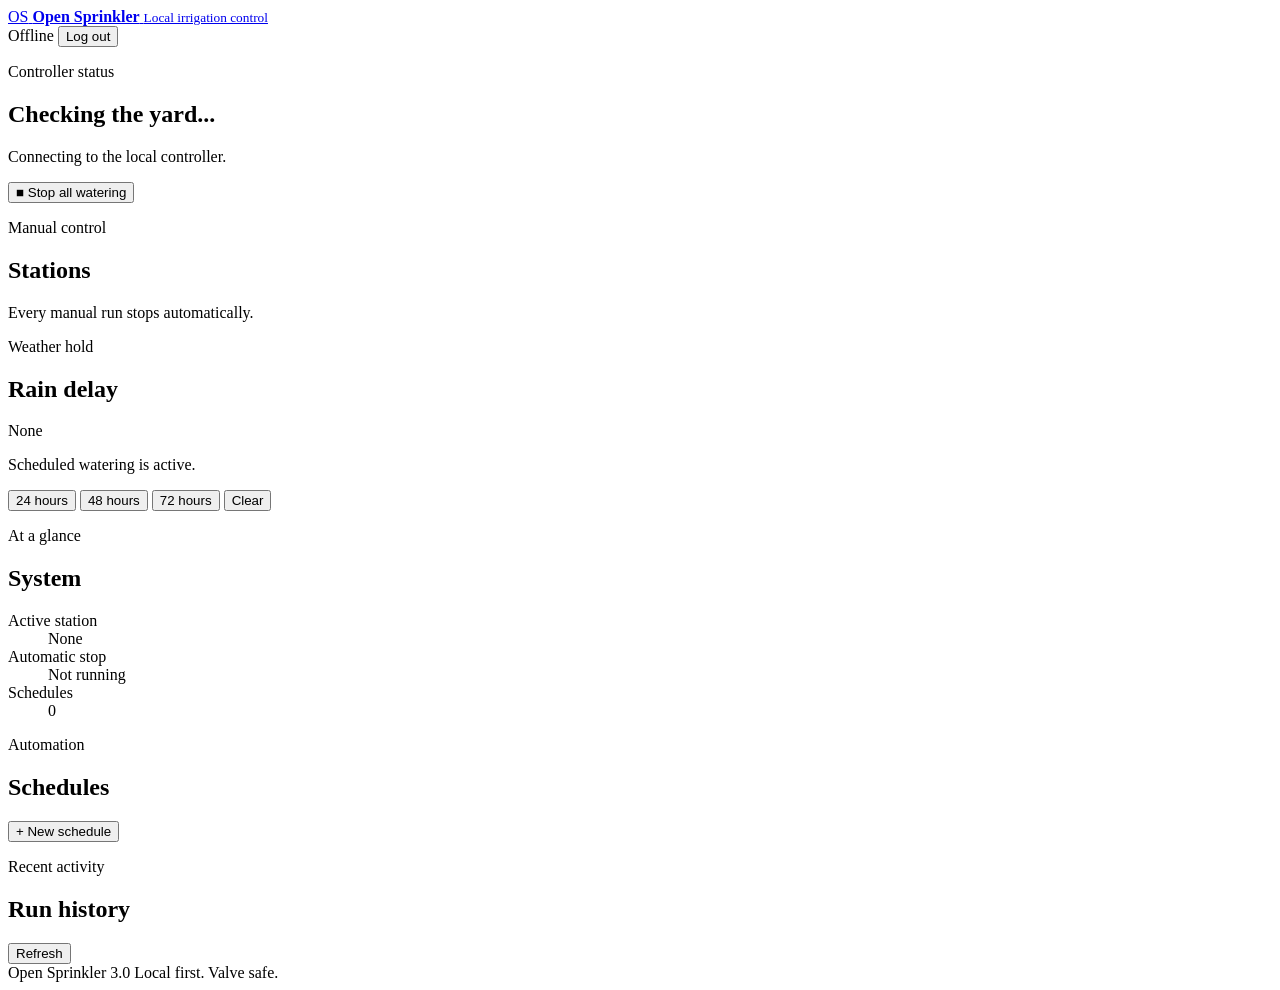
==== src/open_sprinkler/web/index.html @ cd83ec85 "Build secure 3.0 web dashboard and deployment" ====
<!doctype html>
<html lang="en">
  <head>
    <meta charset="utf-8">
    <meta name="viewport" content="width=device-width, initial-scale=1">
    <meta name="theme-color" content="#0b3a3e">
    <title>Open Sprinkler</title>
    <link rel="icon" href="/favicon.svg" type="image/svg+xml">
    <link rel="stylesheet" href="/assets/styles.css">
    <script src="/assets/app.js" defer></script>
  </head>
  <body>
    <div class="page-shell">
      <header class="site-header">
        <a class="brand" href="/" aria-label="Open Sprinkler home">
          <span class="brand-mark" aria-hidden="true">OS</span>
          <span>
            <strong>Open Sprinkler</strong>
            <small>Local irrigation control</small>
          </span>
        </a>
        <div class="header-actions">
          <span id="connection-badge" class="status-pill offline">Offline</span>
          <button id="logout-button" class="button ghost compact" type="button">Log out</button>
        </div>
      </header>

      <main>
        <section class="hero panel">
          <div>
            <p class="eyebrow">Controller status</p>
            <h1 id="controller-title">Checking the yard...</h1>
            <p id="controller-detail" class="muted">Connecting to the local controller.</p>
          </div>
          <button id="stop-all-button" class="button danger" type="button">
            <span aria-hidden="true">■</span>
            Stop all watering
          </button>
        </section>

        <section class="section-block" aria-labelledby="stations-heading">
          <div class="section-heading">
            <div>
              <p class="eyebrow">Manual control</p>
              <h2 id="stations-heading">Stations</h2>
            </div>
            <p class="muted">Every manual run stops automatically.</p>
          </div>
          <div id="stations-grid" class="station-grid" aria-live="polite"></div>
        </section>

        <div class="dashboard-grid">
          <section class="panel" aria-labelledby="delay-heading">
            <div class="section-heading compact-heading">
              <div>
                <p class="eyebrow">Weather hold</p>
                <h2 id="delay-heading">Rain delay</h2>
              </div>
              <span id="delay-badge" class="status-pill neutral">None</span>
            </div>
            <p id="delay-detail" class="muted">Scheduled watering is active.</p>
            <div class="button-row">
              <button class="button secondary delay-button" data-hours="24" type="button">24 hours</button>
              <button class="button secondary delay-button" data-hours="48" type="button">48 hours</button>
              <button class="button secondary delay-button" data-hours="72" type="button">72 hours</button>
              <button id="clear-delay-button" class="button ghost" type="button">Clear</button>
            </div>
          </section>

          <section class="panel" aria-labelledby="quick-heading">
            <p class="eyebrow">At a glance</p>
            <h2 id="quick-heading">System</h2>
            <dl class="metric-list">
              <div><dt>Active station</dt><dd id="active-station-metric">None</dd></div>
              <div><dt>Automatic stop</dt><dd id="active-until-metric">Not running</dd></div>
              <div><dt>Schedules</dt><dd id="schedule-count-metric">0</dd></div>
            </dl>
          </section>
        </div>

        <section class="section-block" aria-labelledby="schedules-heading">
          <div class="section-heading">
            <div>
              <p class="eyebrow">Automation</p>
              <h2 id="schedules-heading">Schedules</h2>
            </div>
            <button id="add-schedule-button" class="button primary" type="button">+ New schedule</button>
          </div>
          <div id="schedule-list" class="card-list"></div>
        </section>

        <section class="section-block" aria-labelledby="history-heading">
          <div class="section-heading">
            <div>
              <p class="eyebrow">Recent activity</p>
              <h2 id="history-heading">Run history</h2>
            </div>
            <button id="refresh-button" class="button ghost compact" type="button">Refresh</button>
          </div>
          <div id="history-list" class="history-list"></div>
        </section>
      </main>

      <footer>
        <span>Open Sprinkler 3.0</span>
        <span>Local first. Valve safe.</span>
      </footer>
    </div>

    <dialog id="login-dialog" class="modal" aria-labelledby="login-heading">
      <form id="login-form" class="modal-card">
        <span class="modal-icon" aria-hidden="true">OS</span>
        <p class="eyebrow">Private controller</p>
        <h2 id="login-heading">Sign in to your sprinkler</h2>
        <p class="muted">Enter the API token stored on this controller. It is exchanged for a secure browser session and is not saved by this page.</p>
        <label>
          API token
          <input id="token-input" name="token" type="password" autocomplete="current-password" required>
        </label>
        <p id="login-error" class="form-error" role="alert"></p>
        <button class="button primary full" type="submit">Connect securely</button>
      </form>
    </dialog>

    <dialog id="schedule-dialog" class="modal" aria-labelledby="schedule-form-heading">
      <form id="schedule-form" class="modal-card wide">
        <div class="modal-heading">
          <div>
            <p class="eyebrow">New automation</p>
            <h2 id="schedule-form-heading">Create schedule</h2>
          </div>
          <button id="close-schedule-button" class="icon-button" type="button" aria-label="Close">×</button>
        </div>
        <div class="form-grid">
          <label>
            Name
            <input name="name" type="text" maxlength="100" placeholder="Front yard morning" required>
          </label>
          <label>
            Start time
            <input name="start_time" type="time" required>
          </label>
        </div>
        <fieldset>
          <legend>Watering days</legend>
          <div class="weekday-grid">
            <label><input type="checkbox" name="day" value="0">Mon</label>
            <label><input type="checkbox" name="day" value="1">Tue</label>
            <label><input type="checkbox" name="day" value="2">Wed</label>
            <label><input type="checkbox" name="day" value="3">Thu</label>
            <label><input type="checkbox" name="day" value="4">Fri</label>
            <label><input type="checkbox" name="day" value="5">Sat</label>
            <label><input type="checkbox" name="day" value="6">Sun</label>
          </div>
        </fieldset>
        <fieldset>
          <legend>Station sequence</legend>
          <p class="muted small">Select each station to include and set its run time.</p>
          <div id="schedule-stations" class="schedule-stations"></div>
        </fieldset>
        <p id="schedule-error" class="form-error" role="alert"></p>
        <div class="modal-actions">
          <button id="cancel-schedule-button" class="button ghost" type="button">Cancel</button>
          <button class="button primary" type="submit">Create schedule</button>
        </div>
      </form>
    </dialog>

    <div id="toast" class="toast" role="status" aria-live="polite"></div>
  </body>
</html>
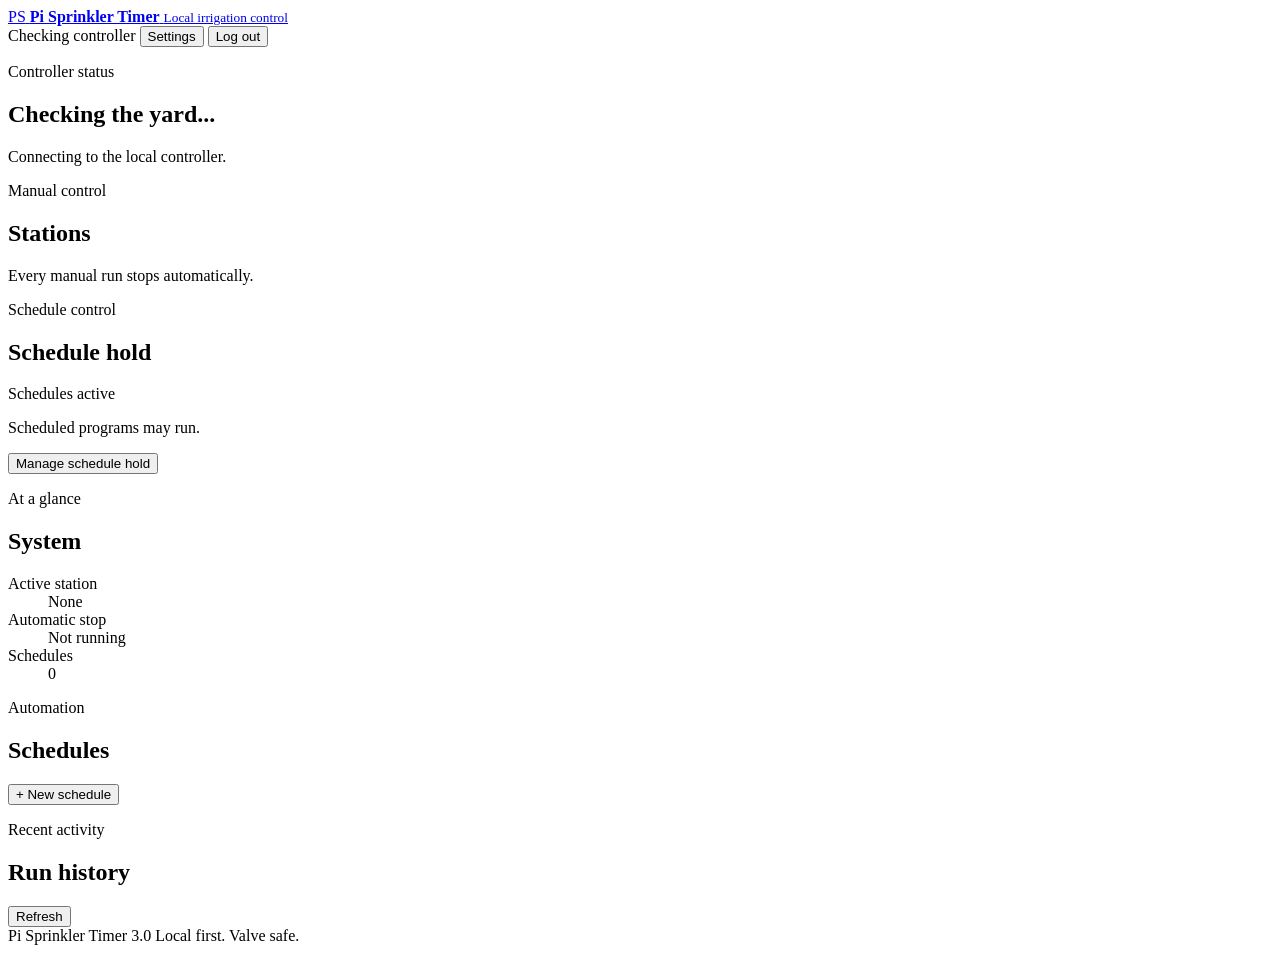
==== commit f6dbcd65: "Refine Pi Sprinkler Timer dashboard" ====
--- a/src/open_sprinkler/web/index.html
+++ b/src/open_sprinkler/web/index.html
@@ -4,7 +4,7 @@
     <meta charset="utf-8">
     <meta name="viewport" content="width=device-width, initial-scale=1">
     <meta name="theme-color" content="#0b3a3e">
-    <title>Open Sprinkler</title>
+    <title>Pi Sprinkler Timer</title>
     <link rel="icon" href="/favicon.svg" type="image/svg+xml">
     <link rel="stylesheet" href="/assets/styles.css">
     <script src="/assets/app.js" defer></script>
@@ -12,15 +12,16 @@
   <body>
     <div class="page-shell">
       <header class="site-header">
-        <a class="brand" href="/" aria-label="Open Sprinkler home">
-          <span class="brand-mark" aria-hidden="true">OS</span>
+        <a class="brand" href="/" aria-label="Pi Sprinkler Timer home">
+          <span class="brand-mark" aria-hidden="true">PS</span>
           <span>
-            <strong>Open Sprinkler</strong>
+            <strong>Pi Sprinkler Timer</strong>
             <small>Local irrigation control</small>
           </span>
         </a>
         <div class="header-actions">
-          <span id="connection-badge" class="status-pill offline">Offline</span>
+          <span id="connection-badge" class="status-pill neutral" title="Checking the local controller">Checking controller</span>
+          <button id="settings-button" class="button ghost compact" type="button">Settings</button>
           <button id="logout-button" class="button ghost compact" type="button">Log out</button>
         </div>
       </header>
@@ -32,7 +33,7 @@
             <h1 id="controller-title">Checking the yard...</h1>
             <p id="controller-detail" class="muted">Connecting to the local controller.</p>
           </div>
-          <button id="stop-all-button" class="button danger" type="button">
+          <button id="stop-all-button" class="button danger" type="button" hidden>
             <span aria-hidden="true">■</span>
             Stop all watering
           </button>
@@ -53,18 +54,13 @@
           <section class="panel" aria-labelledby="delay-heading">
             <div class="section-heading compact-heading">
               <div>
-                <p class="eyebrow">Weather hold</p>
-                <h2 id="delay-heading">Rain delay</h2>
+                <p class="eyebrow">Schedule control</p>
+                <h2 id="delay-heading">Schedule hold</h2>
               </div>
-              <span id="delay-badge" class="status-pill neutral">None</span>
-            </div>
-            <p id="delay-detail" class="muted">Scheduled watering is active.</p>
-            <div class="button-row">
-              <button class="button secondary delay-button" data-hours="24" type="button">24 hours</button>
-              <button class="button secondary delay-button" data-hours="48" type="button">48 hours</button>
-              <button class="button secondary delay-button" data-hours="72" type="button">72 hours</button>
-              <button id="clear-delay-button" class="button ghost" type="button">Clear</button>
-            </div>
+              <span id="delay-badge" class="status-pill online">Schedules active</span>
+            </div>
+            <p id="delay-detail" class="muted">Scheduled programs may run.</p>
+            <button id="manage-delay-button" class="button secondary" type="button">Manage schedule hold</button>
           </section>
 
           <section class="panel" aria-labelledby="quick-heading">
@@ -102,24 +98,64 @@
       </main>
 
       <footer>
-        <span>Open Sprinkler 3.0</span>
+        <span>Pi Sprinkler Timer 3.0</span>
         <span>Local first. Valve safe.</span>
       </footer>
     </div>
 
     <dialog id="login-dialog" class="modal" aria-labelledby="login-heading">
       <form id="login-form" class="modal-card">
-        <span class="modal-icon" aria-hidden="true">OS</span>
+        <span class="modal-icon" aria-hidden="true">PS</span>
         <p class="eyebrow">Private controller</p>
-        <h2 id="login-heading">Sign in to your sprinkler</h2>
-        <p class="muted">Enter the API token stored on this controller. It is exchanged for a secure browser session and is not saved by this page.</p>
+        <h2 id="login-heading">Sign in to Pi Sprinkler Timer</h2>
+        <p class="muted">Enter the API token stored on this controller. It is exchanged for a browser session and is not saved by this page.</p>
         <label>
           API token
           <input id="token-input" name="token" type="password" autocomplete="current-password" required>
         </label>
         <p id="login-error" class="form-error" role="alert"></p>
-        <button class="button primary full" type="submit">Connect securely</button>
+        <button class="button primary full" type="submit">Connect to controller</button>
       </form>
+    </dialog>
+
+    <dialog id="settings-dialog" class="modal" aria-labelledby="settings-heading">
+      <div class="modal-card wide">
+        <div class="modal-heading">
+          <div>
+            <p class="eyebrow">Controller options</p>
+            <h2 id="settings-heading">Settings</h2>
+          </div>
+          <button id="close-settings-button" class="icon-button" type="button" aria-label="Close settings">×</button>
+        </div>
+
+        <section class="settings-section" aria-labelledby="rain-delay-settings-heading">
+          <div class="section-heading compact-heading">
+            <div>
+              <h3 id="rain-delay-settings-heading">Rain delay</h3>
+              <p class="muted small">Temporarily pause new scheduled programs.</p>
+            </div>
+            <span id="settings-delay-badge" class="status-pill online">No delay</span>
+          </div>
+          <p id="settings-delay-detail" class="muted">Scheduled programs may run.</p>
+          <p class="settings-note">A rain delay does not use weather data, stop a station that is already running, or prevent manual watering.</p>
+          <div class="button-row">
+            <button class="button secondary delay-button" data-hours="24" type="button">24 hours</button>
+            <button class="button secondary delay-button" data-hours="48" type="button">48 hours</button>
+            <button class="button secondary delay-button" data-hours="72" type="button">72 hours</button>
+            <button id="clear-delay-button" class="button ghost" type="button">Clear delay</button>
+          </div>
+        </section>
+
+        <section class="settings-section" aria-labelledby="controller-settings-heading">
+          <h3 id="controller-settings-heading">Controller</h3>
+          <dl class="metric-list compact-metrics">
+            <div><dt>Browser connection</dt><dd>Local controller API</dd></div>
+            <div><dt>Status refresh</dt><dd>Every 5 seconds</dd></div>
+            <div><dt>Weather automation</dt><dd>Not configured</dd></div>
+          </dl>
+          <p class="muted small">Station names, GPIO pins, timezone, and safety limits remain in the controller configuration file.</p>
+        </section>
+      </div>
     </dialog>
 
     <dialog id="schedule-dialog" class="modal" aria-labelledby="schedule-form-heading">
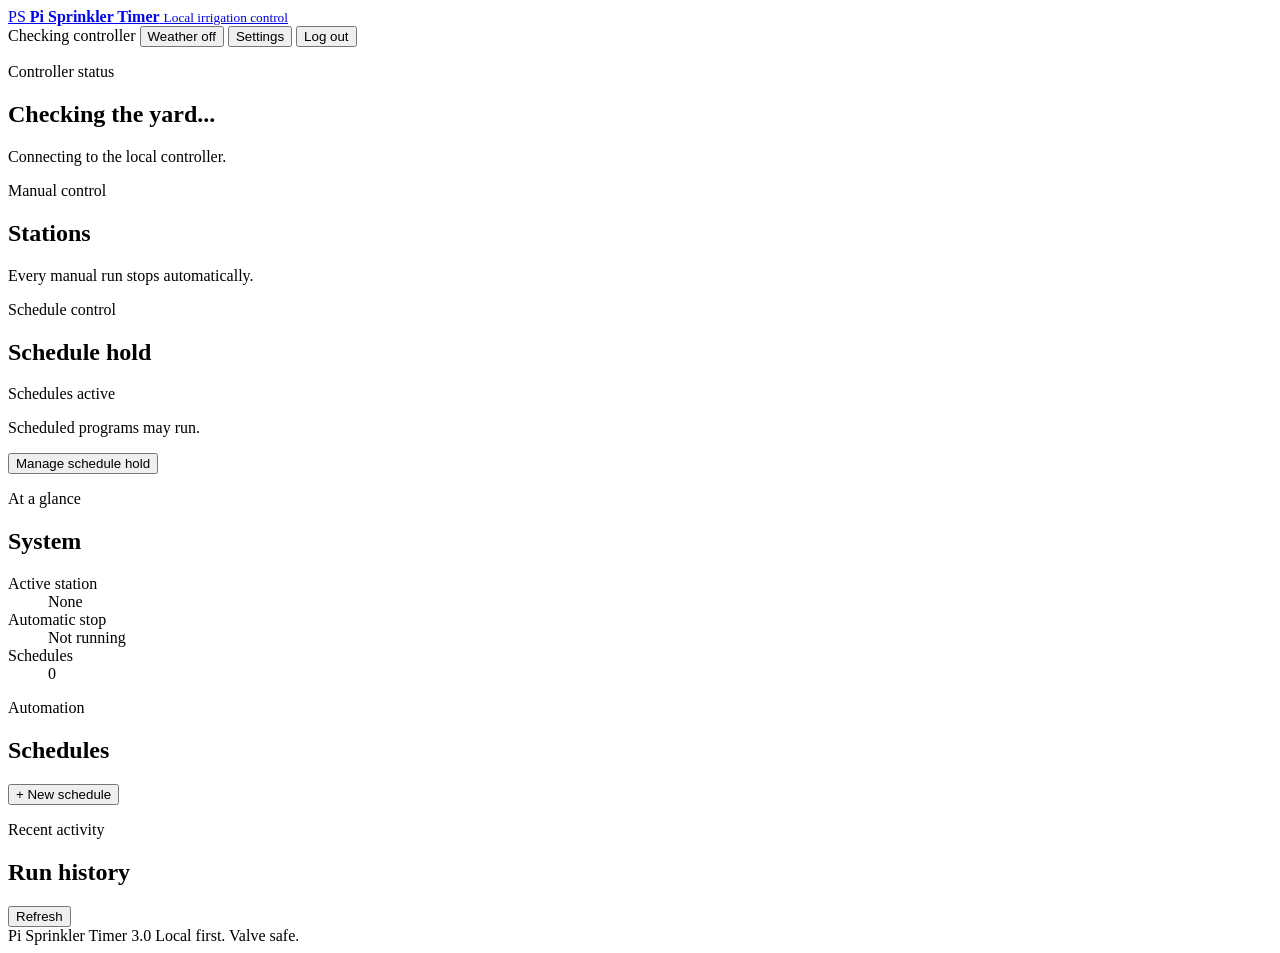
==== commit c92e4ef4: "Add weather-aware schedule holds" ====
--- a/src/open_sprinkler/web/index.html
+++ b/src/open_sprinkler/web/index.html
@@ -21,6 +21,7 @@
         </a>
         <div class="header-actions">
           <span id="connection-badge" class="status-pill neutral" title="Checking the local controller">Checking controller</span>
+          <button id="weather-button" class="button ghost compact weather-nav" type="button" title="Open weather settings">Weather off</button>
           <button id="settings-button" class="button ghost compact" type="button">Settings</button>
           <button id="logout-button" class="button ghost compact" type="button">Log out</button>
         </div>
@@ -32,6 +33,7 @@
             <p class="eyebrow">Controller status</p>
             <h1 id="controller-title">Checking the yard...</h1>
             <p id="controller-detail" class="muted">Connecting to the local controller.</p>
+            <span id="hold-status" class="status-pill watering" hidden></span>
           </div>
           <button id="stop-all-button" class="button danger" type="button" hidden>
             <span aria-hidden="true">■</span>
@@ -131,19 +133,81 @@
         <section class="settings-section" aria-labelledby="rain-delay-settings-heading">
           <div class="section-heading compact-heading">
             <div>
-              <h3 id="rain-delay-settings-heading">Rain delay</h3>
+              <h3 id="rain-delay-settings-heading">Schedule holds</h3>
               <p class="muted small">Temporarily pause new scheduled programs.</p>
             </div>
             <span id="settings-delay-badge" class="status-pill online">No delay</span>
           </div>
           <p id="settings-delay-detail" class="muted">Scheduled programs may run.</p>
-          <p class="settings-note">A rain delay does not use weather data, stop a station that is already running, or prevent manual watering.</p>
+          <p class="settings-note">Preset and custom controls create a manual hold. Weather automation manages a separate automatic hold. Neither type stops a station that is already running or prevents manual watering.</p>
           <div class="button-row">
             <button class="button secondary delay-button" data-hours="24" type="button">24 hours</button>
             <button class="button secondary delay-button" data-hours="48" type="button">48 hours</button>
             <button class="button secondary delay-button" data-hours="72" type="button">72 hours</button>
-            <button id="clear-delay-button" class="button ghost" type="button">Clear delay</button>
-          </div>
+            <button id="clear-delay-button" class="button ghost" type="button">Clear manual hold</button>
+          </div>
+          <div class="custom-delay-row">
+            <label for="custom-delay-hours">Custom delay</label>
+            <div class="duration-field">
+              <input id="custom-delay-hours" type="number" min="1" max="336" step="1" value="12">
+              <span>hours</span>
+            </div>
+            <button id="set-custom-delay-button" class="button secondary" type="button">Set delay</button>
+          </div>
+        </section>
+
+        <section id="weather-settings-section" class="settings-section" aria-labelledby="weather-settings-heading">
+          <div class="section-heading compact-heading">
+            <div>
+              <h3 id="weather-settings-heading">Weather automation</h3>
+              <p class="muted small">Use forecast precipitation to pause scheduled programs.</p>
+            </div>
+            <span id="weather-settings-badge" class="status-pill neutral">Off</span>
+          </div>
+          <form id="weather-form" class="settings-form">
+            <label class="toggle-row">
+              <input id="weather-enabled" name="enabled" type="checkbox">
+              Enable automatic weather delays
+            </label>
+            <p class="muted small">Enter a ZIP or postal code, or leave it blank and enter coordinates.</p>
+            <div class="form-grid">
+              <label>
+                ZIP or postal code
+                <input id="weather-postal-code" name="postal_code" type="text" maxlength="100" placeholder="95014">
+              </label>
+              <label>
+                Latitude
+                <input id="weather-latitude" name="latitude" type="number" min="-90" max="90" step="0.0001" placeholder="37.3230">
+              </label>
+              <label>
+                Longitude
+                <input id="weather-longitude" name="longitude" type="number" min="-180" max="180" step="0.0001" placeholder="-122.0322">
+              </label>
+              <label>
+                Precipitation trigger
+                <div class="duration-field setting-value-field">
+                  <input id="weather-threshold" name="threshold" type="number" min="0.01" max="10" step="0.01" value="0.25" required>
+                  <span>inches</span>
+                </div>
+              </label>
+              <label>
+                Delay after precipitation
+                <div class="duration-field setting-value-field">
+                  <input id="weather-delay-hours" name="delay_hours" type="number" min="1" max="336" step="1" value="24" required>
+                  <span>hours</span>
+                </div>
+              </label>
+            </div>
+            <p class="muted small">The trigger is total precipitation across the previous 24 hours and forecast 24 hours. The hold ends after the final wet hour plus the configured delay.</p>
+            <p id="weather-form-error" class="form-error" role="alert"></p>
+            <div class="button-row">
+              <button class="button primary" type="submit">Save weather settings</button>
+              <button id="refresh-weather-button" class="button ghost" type="button">Refresh weather</button>
+            </div>
+          </form>
+          <div id="weather-current" class="weather-current muted">Weather automation is off.</div>
+          <div id="weather-forecast" class="weather-forecast"></div>
+          <p class="muted small">Weather data by <a href="https://open-meteo.com/" target="_blank" rel="noreferrer">Open-Meteo</a>. Forecasts can be wrong, so review active holds before relying on automation.</p>
         </section>
 
         <section class="settings-section" aria-labelledby="controller-settings-heading">
@@ -151,7 +215,7 @@
           <dl class="metric-list compact-metrics">
             <div><dt>Browser connection</dt><dd>Local controller API</dd></div>
             <div><dt>Status refresh</dt><dd>Every 5 seconds</dd></div>
-            <div><dt>Weather automation</dt><dd>Not configured</dd></div>
+            <div><dt>Weather automation</dt><dd id="weather-controller-status">Not configured</dd></div>
           </dl>
           <p class="muted small">Station names, GPIO pins, timezone, and safety limits remain in the controller configuration file.</p>
         </section>
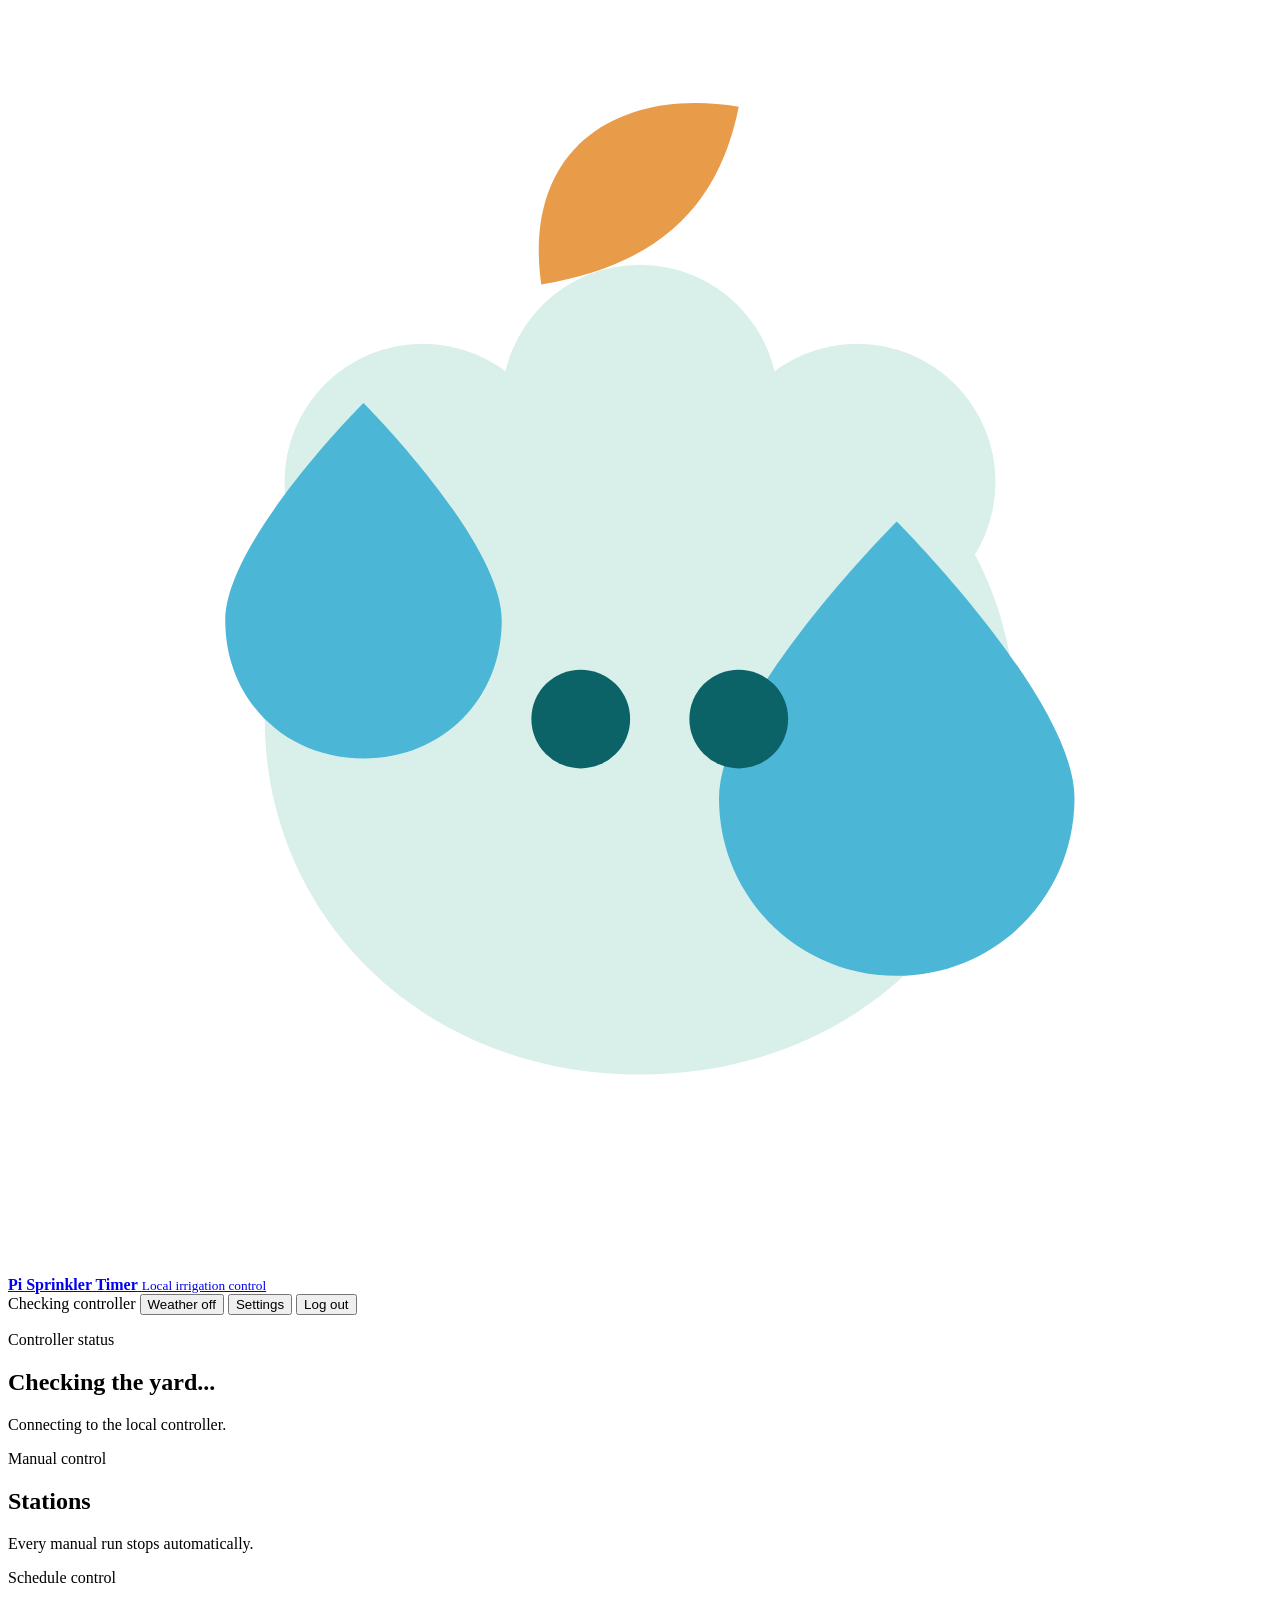
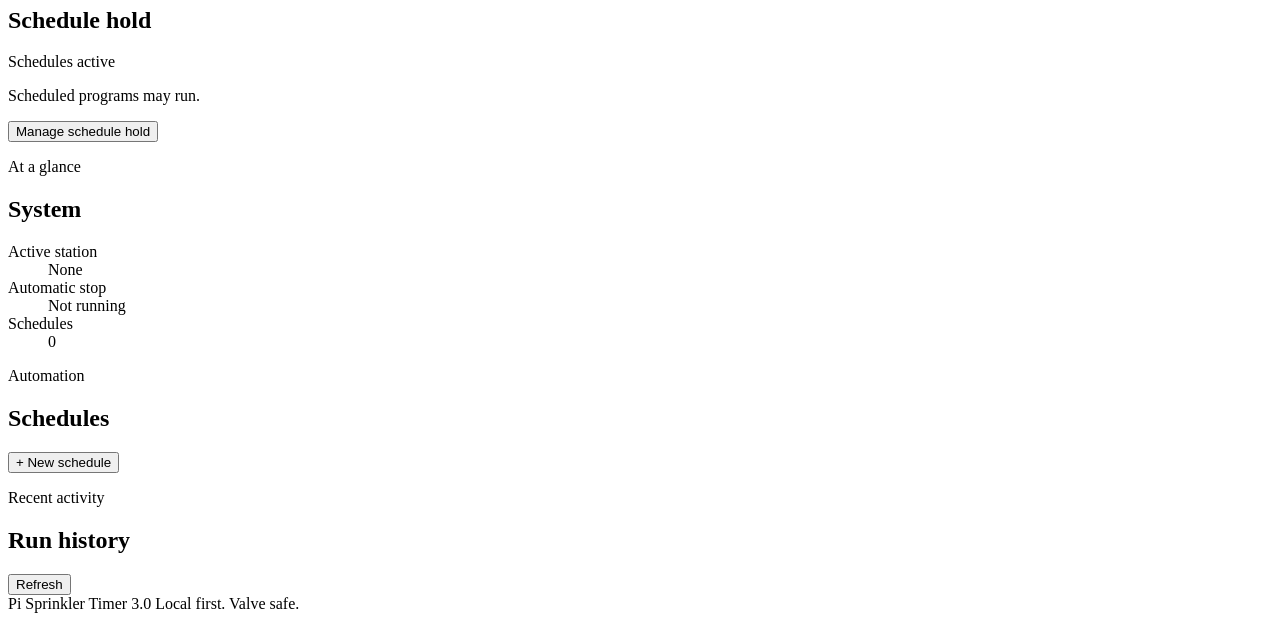
==== commit dcf697bf: "Add configurable controller settings" ====
--- a/src/open_sprinkler/web/index.html
+++ b/src/open_sprinkler/web/index.html
@@ -13,7 +13,7 @@
     <div class="page-shell">
       <header class="site-header">
         <a class="brand" href="/" aria-label="Pi Sprinkler Timer home">
-          <span class="brand-mark" aria-hidden="true">PS</span>
+          <span class="brand-mark" aria-hidden="true"><svg viewBox="0 0 64 64" focusable="false" aria-hidden="true"><path d="M32 18c-11 0-19 8-19 18s8 18 19 18 19-8 19-18-8-18-19-18Z" fill="#d9efea"/><circle cx="21" cy="24" r="7" fill="#d9efea"/><circle cx="32" cy="20" r="7" fill="#d9efea"/><circle cx="43" cy="24" r="7" fill="#d9efea"/><path d="M27 14c-1-7 4-10 10-9-1 5-4 8-10 9Z" fill="#e89b48"/><path d="M25 31c0 4-3 7-7 7s-7-3-7-7c0-4 7-11 7-11s7 7 7 11Zm29 9c0 5-4 9-9 9s-9-4-9-9c0-5 9-14 9-14s9 9 9 14Z" fill="#4bb6d6"/><circle cx="29" cy="36" r="2.5" fill="#0b6267"/><circle cx="37" cy="36" r="2.5" fill="#0b6267"/></svg></span>
           <span>
             <strong>Pi Sprinkler Timer</strong>
             <small>Local irrigation control</small>
@@ -37,7 +37,7 @@
           </div>
           <button id="stop-all-button" class="button danger" type="button" hidden>
             <span aria-hidden="true">■</span>
-            Stop all watering
+            <span id="stop-action-label">Stop current schedule</span>
           </button>
         </section>
 
@@ -107,7 +107,7 @@
 
     <dialog id="login-dialog" class="modal" aria-labelledby="login-heading">
       <form id="login-form" class="modal-card">
-        <span class="modal-icon" aria-hidden="true">PS</span>
+        <span class="modal-icon" aria-hidden="true"><svg viewBox="0 0 64 64" focusable="false" aria-hidden="true"><path d="M32 18c-11 0-19 8-19 18s8 18 19 18 19-8 19-18-8-18-19-18Z" fill="#d9efea"/><circle cx="21" cy="24" r="7" fill="#d9efea"/><circle cx="32" cy="20" r="7" fill="#d9efea"/><circle cx="43" cy="24" r="7" fill="#d9efea"/><path d="M27 14c-1-7 4-10 10-9-1 5-4 8-10 9Z" fill="#e89b48"/><path d="M25 31c0 4-3 7-7 7s-7-3-7-7c0-4 7-11 7-11s7 7 7 11Zm29 9c0 5-4 9-9 9s-9-4-9-9c0-5 9-14 9-14s9 9 9 14Z" fill="#4bb6d6"/><circle cx="29" cy="36" r="2.5" fill="#0b6267"/><circle cx="37" cy="36" r="2.5" fill="#0b6267"/></svg></span>
         <p class="eyebrow">Private controller</p>
         <h2 id="login-heading">Sign in to Pi Sprinkler Timer</h2>
         <p class="muted">Enter the API token stored on this controller. It is exchanged for a browser session and is not saved by this page.</p>
@@ -212,12 +212,31 @@
 
         <section class="settings-section" aria-labelledby="controller-settings-heading">
           <h3 id="controller-settings-heading">Controller</h3>
-          <dl class="metric-list compact-metrics">
-            <div><dt>Browser connection</dt><dd>Local controller API</dd></div>
-            <div><dt>Status refresh</dt><dd>Every 5 seconds</dd></div>
-            <div><dt>Weather automation</dt><dd id="weather-controller-status">Not configured</dd></div>
-          </dl>
-          <p class="muted small">Station names, GPIO pins, timezone, and safety limits remain in the controller configuration file.</p>
+          <form id="controller-settings-form" class="settings-form">
+            <div id="controller-stations" class="controller-stations"></div>
+            <div class="form-grid">
+              <label>Timezone
+                <input id="controller-timezone" type="text" placeholder="America/Los_Angeles" required>
+              </label>
+              <label>Maximum run time
+                <div class="duration-field setting-value-field">
+                  <input id="controller-max-duration" type="number" min="1" max="1440" required>
+                  <span>minutes</span>
+                </div>
+              </label>
+            </div>
+            <label>Header Stop button
+              <select id="controller-stop-action">
+                <option value="station">Stop current station only</option>
+                <option value="schedule">Stop the current schedule</option>
+                <option value="day">Stop watering for the rest of today</option>
+              </select>
+            </label>
+            <p class="settings-note">Station names, timezone, run-time limit, and Stop behavior apply immediately. GPIO pin changes are saved but require a service restart before relay ownership changes.</p>
+            <p id="controller-restart-notice" class="form-warning" hidden>GPIO configuration changed. Restart open-sprinkler-v3.service when it is safe to transfer relay control.</p>
+            <p id="controller-settings-error" class="form-error" role="alert"></p>
+            <button class="button primary" type="submit">Save controller settings</button>
+          </form>
         </section>
       </div>
     </dialog>
@@ -226,7 +245,7 @@
       <form id="schedule-form" class="modal-card wide">
         <div class="modal-heading">
           <div>
-            <p class="eyebrow">New automation</p>
+            <p id="schedule-form-eyebrow" class="eyebrow">New automation</p>
             <h2 id="schedule-form-heading">Create schedule</h2>
           </div>
           <button id="close-schedule-button" class="icon-button" type="button" aria-label="Close">×</button>
@@ -261,7 +280,7 @@
         <p id="schedule-error" class="form-error" role="alert"></p>
         <div class="modal-actions">
           <button id="cancel-schedule-button" class="button ghost" type="button">Cancel</button>
-          <button class="button primary" type="submit">Create schedule</button>
+          <button id="schedule-submit-button" class="button primary" type="submit">Create schedule</button>
         </div>
       </form>
     </dialog>
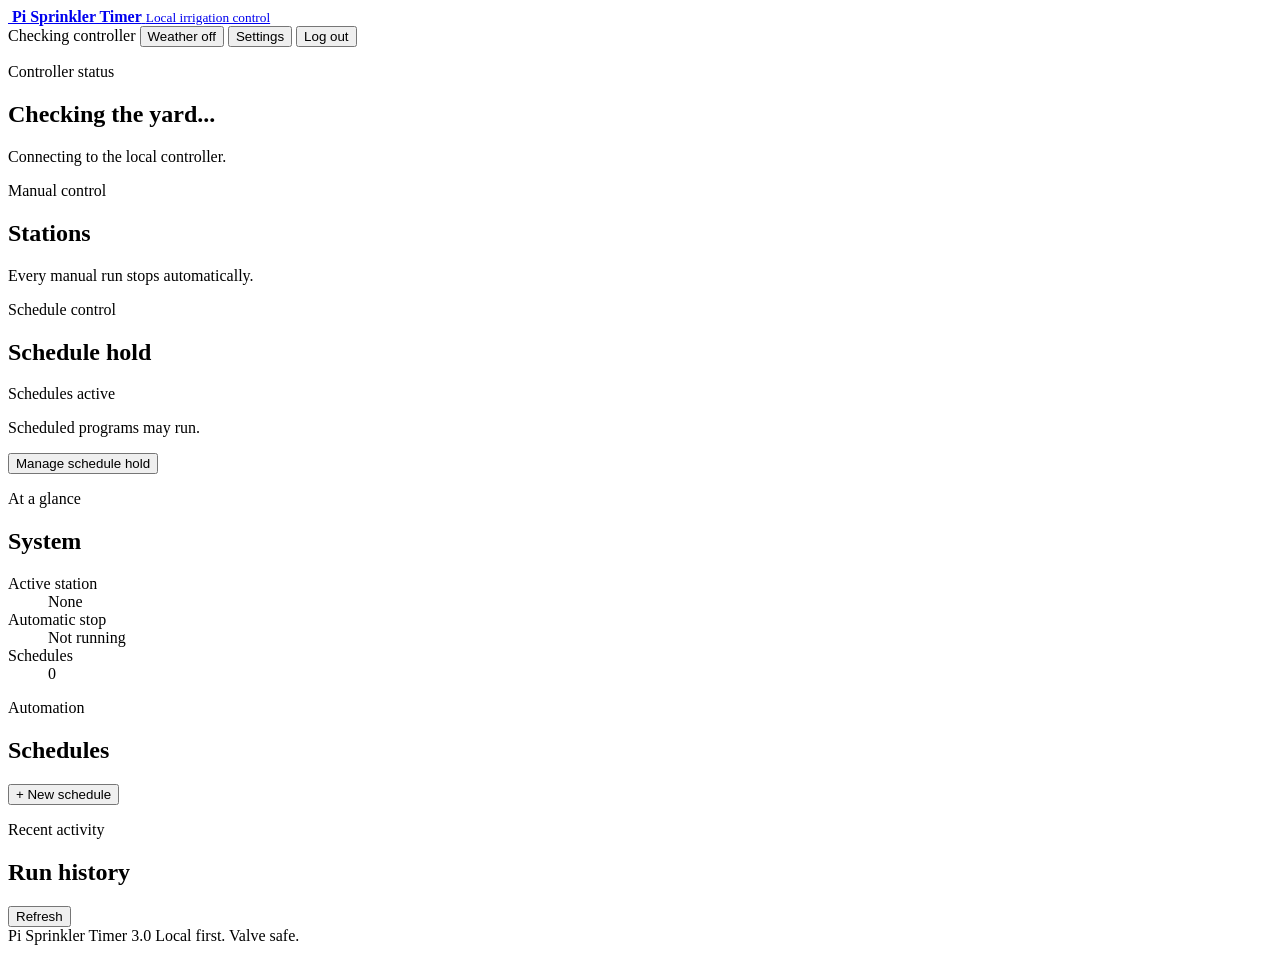
==== commit 897c7249: "Redesign watering Pi icon" ====
--- a/src/open_sprinkler/web/index.html
+++ b/src/open_sprinkler/web/index.html
@@ -13,7 +13,7 @@
     <div class="page-shell">
       <header class="site-header">
         <a class="brand" href="/" aria-label="Pi Sprinkler Timer home">
-          <span class="brand-mark" aria-hidden="true"><svg viewBox="0 0 64 64" focusable="false" aria-hidden="true"><path d="M32 18c-11 0-19 8-19 18s8 18 19 18 19-8 19-18-8-18-19-18Z" fill="#d9efea"/><circle cx="21" cy="24" r="7" fill="#d9efea"/><circle cx="32" cy="20" r="7" fill="#d9efea"/><circle cx="43" cy="24" r="7" fill="#d9efea"/><path d="M27 14c-1-7 4-10 10-9-1 5-4 8-10 9Z" fill="#e89b48"/><path d="M25 31c0 4-3 7-7 7s-7-3-7-7c0-4 7-11 7-11s7 7 7 11Zm29 9c0 5-4 9-9 9s-9-4-9-9c0-5 9-14 9-14s9 9 9 14Z" fill="#4bb6d6"/><circle cx="29" cy="36" r="2.5" fill="#0b6267"/><circle cx="37" cy="36" r="2.5" fill="#0b6267"/></svg></span>
+          <span class="brand-mark" aria-hidden="true"><img src="/favicon.svg" alt=""></span>
           <span>
             <strong>Pi Sprinkler Timer</strong>
             <small>Local irrigation control</small>
@@ -107,7 +107,7 @@
 
     <dialog id="login-dialog" class="modal" aria-labelledby="login-heading">
       <form id="login-form" class="modal-card">
-        <span class="modal-icon" aria-hidden="true"><svg viewBox="0 0 64 64" focusable="false" aria-hidden="true"><path d="M32 18c-11 0-19 8-19 18s8 18 19 18 19-8 19-18-8-18-19-18Z" fill="#d9efea"/><circle cx="21" cy="24" r="7" fill="#d9efea"/><circle cx="32" cy="20" r="7" fill="#d9efea"/><circle cx="43" cy="24" r="7" fill="#d9efea"/><path d="M27 14c-1-7 4-10 10-9-1 5-4 8-10 9Z" fill="#e89b48"/><path d="M25 31c0 4-3 7-7 7s-7-3-7-7c0-4 7-11 7-11s7 7 7 11Zm29 9c0 5-4 9-9 9s-9-4-9-9c0-5 9-14 9-14s9 9 9 14Z" fill="#4bb6d6"/><circle cx="29" cy="36" r="2.5" fill="#0b6267"/><circle cx="37" cy="36" r="2.5" fill="#0b6267"/></svg></span>
+        <span class="modal-icon" aria-hidden="true"><img src="/favicon.svg" alt=""></span>
         <p class="eyebrow">Private controller</p>
         <h2 id="login-heading">Sign in to Pi Sprinkler Timer</h2>
         <p class="muted">Enter the API token stored on this controller. It is exchanged for a browser session and is not saved by this page.</p>
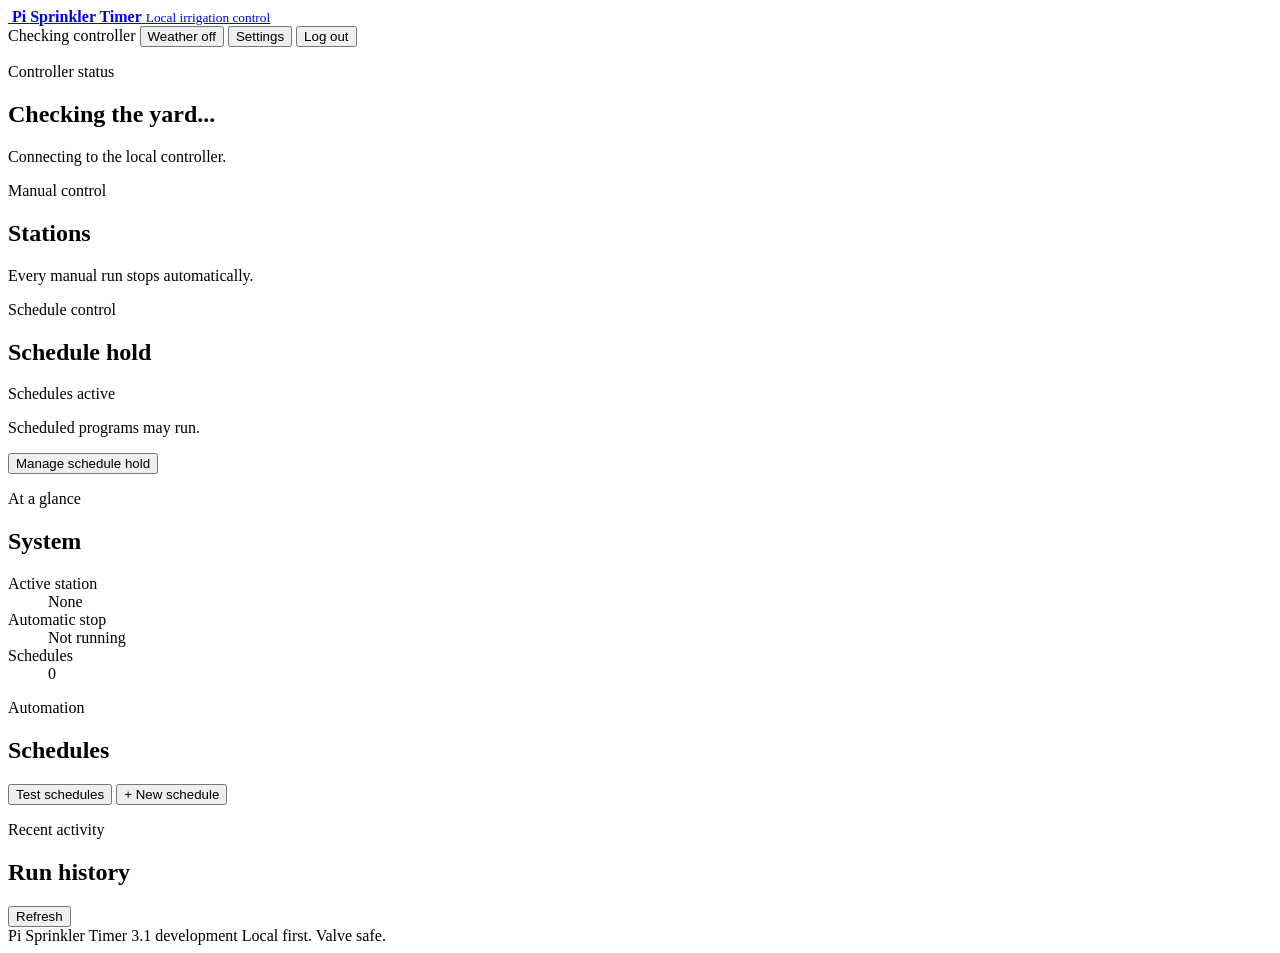
==== commit 7d52a64a: "Add supervised schedule testing and overlap checks" ====
--- a/src/open_sprinkler/web/index.html
+++ b/src/open_sprinkler/web/index.html
@@ -82,7 +82,18 @@
               <p class="eyebrow">Automation</p>
               <h2 id="schedules-heading">Schedules</h2>
             </div>
-            <button id="add-schedule-button" class="button primary" type="button">+ New schedule</button>
+            <div class="button-row">
+              <button id="test-schedules-button" class="button secondary" type="button">Test schedules</button>
+              <button id="add-schedule-button" class="button primary" type="button">+ New schedule</button>
+            </div>
+          </div>
+          <div id="schedule-test-status" class="schedule-test-status" hidden>
+            <div>
+              <strong id="schedule-test-status-heading">Schedule test</strong>
+              <p id="schedule-test-status-detail" class="muted small"></p>
+              <progress id="schedule-test-progress" value="0" max="1"></progress>
+            </div>
+            <button id="stop-schedule-test-button" class="button danger compact" type="button">Stop test</button>
           </div>
           <div id="schedule-list" class="card-list"></div>
         </section>
@@ -100,7 +111,7 @@
       </main>
 
       <footer>
-        <span>Pi Sprinkler Timer 3.0</span>
+        <span>Pi Sprinkler Timer 3.1 development</span>
         <span>Local first. Valve safe.</span>
       </footer>
     </div>
@@ -285,6 +296,29 @@
       </form>
     </dialog>
 
+    <dialog id="schedule-test-dialog" class="modal" aria-labelledby="schedule-test-heading">
+      <form id="schedule-test-form" class="modal-card">
+        <div class="modal-heading">
+          <div>
+            <p class="eyebrow">Relay acceptance</p>
+            <h2 id="schedule-test-heading">Test schedules</h2>
+          </div>
+          <button id="close-schedule-test-button" class="icon-button" type="button" aria-label="Close">×</button>
+        </div>
+        <p class="muted">Select schedules to run in the order shown. Every included station will run for 30 seconds, regardless of its saved duration.</p>
+        <p class="form-warning">This test activates the physical valves. Supervise the controller and use Stop Test if any unexpected station turns on.</p>
+        <fieldset>
+          <legend>Schedules to include</legend>
+          <div id="schedule-test-options" class="schedule-test-options"></div>
+        </fieldset>
+        <p id="schedule-test-error" class="form-error" role="alert"></p>
+        <div class="modal-actions">
+          <button id="cancel-schedule-test-button" class="button ghost" type="button">Cancel</button>
+          <button class="button primary" type="submit">Run 30-second test</button>
+        </div>
+      </form>
+    </dialog>
+
     <div id="toast" class="toast" role="status" aria-live="polite"></div>
   </body>
 </html>
